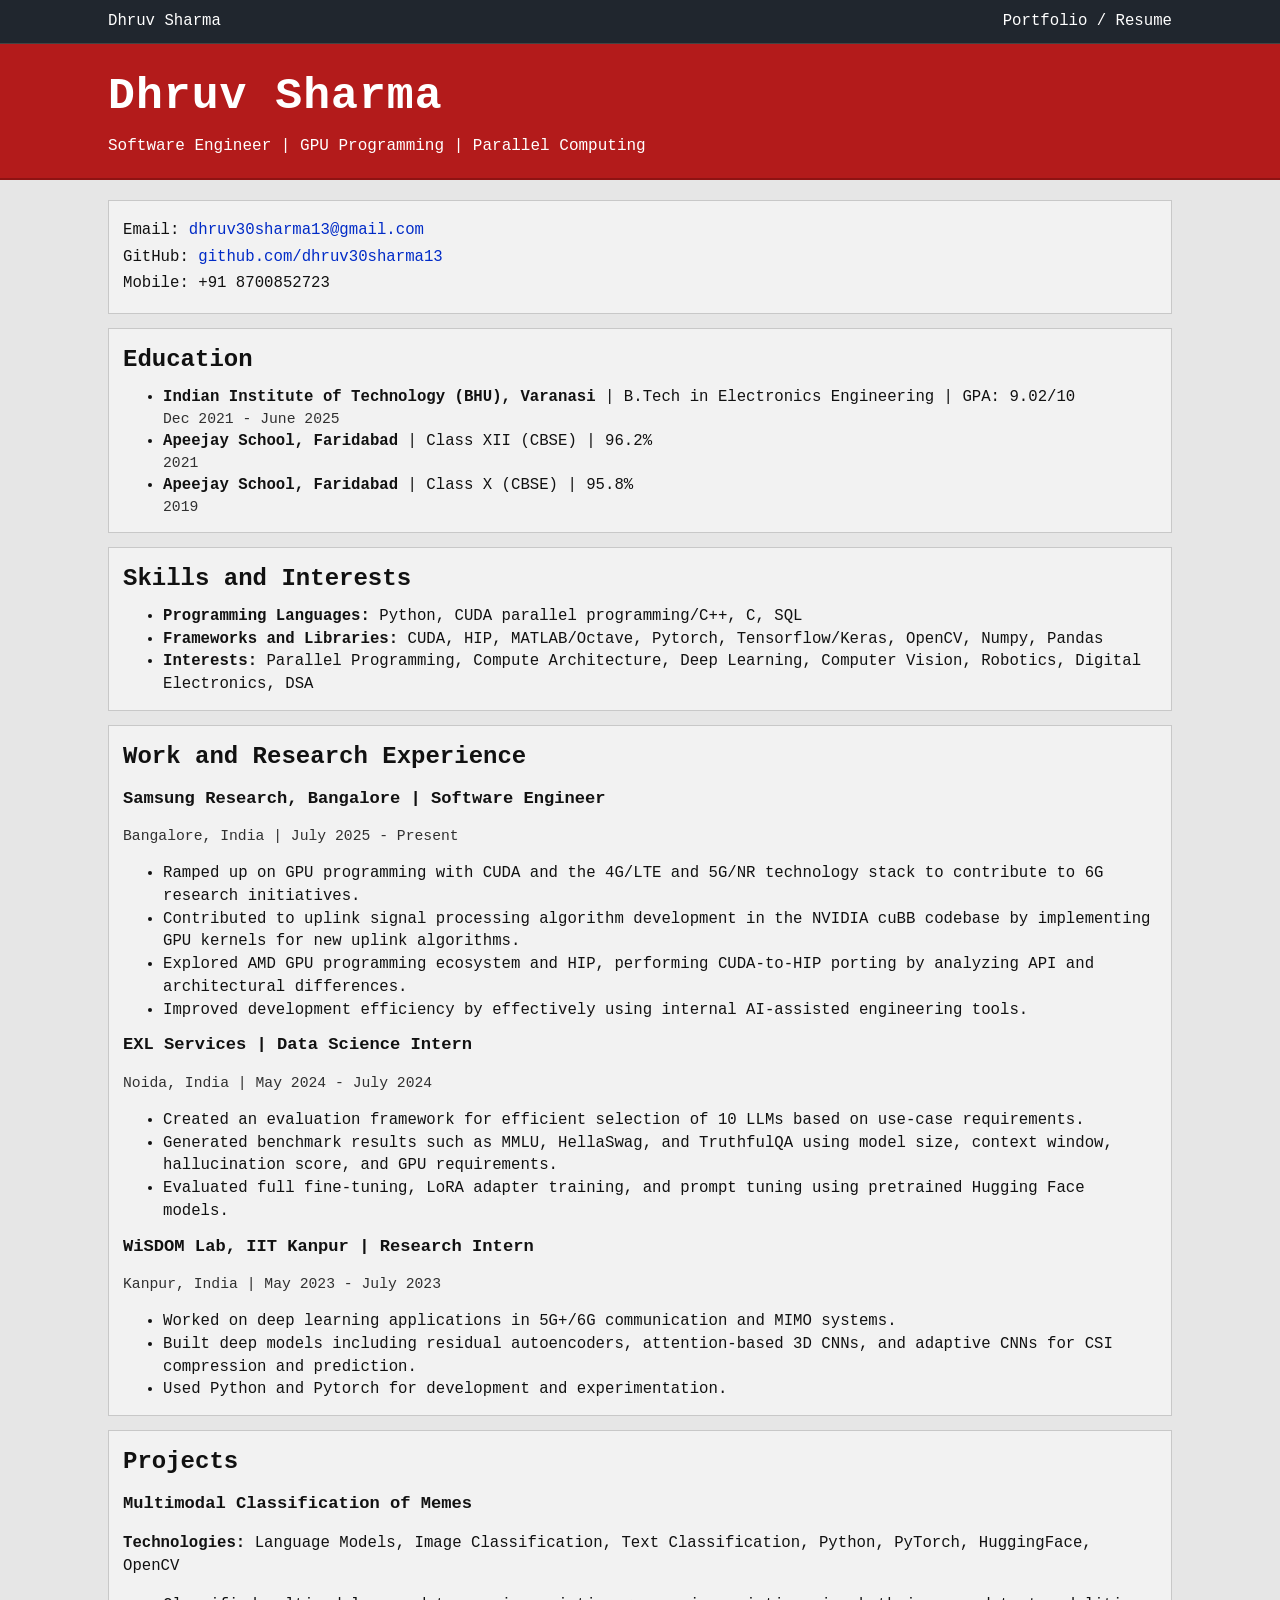
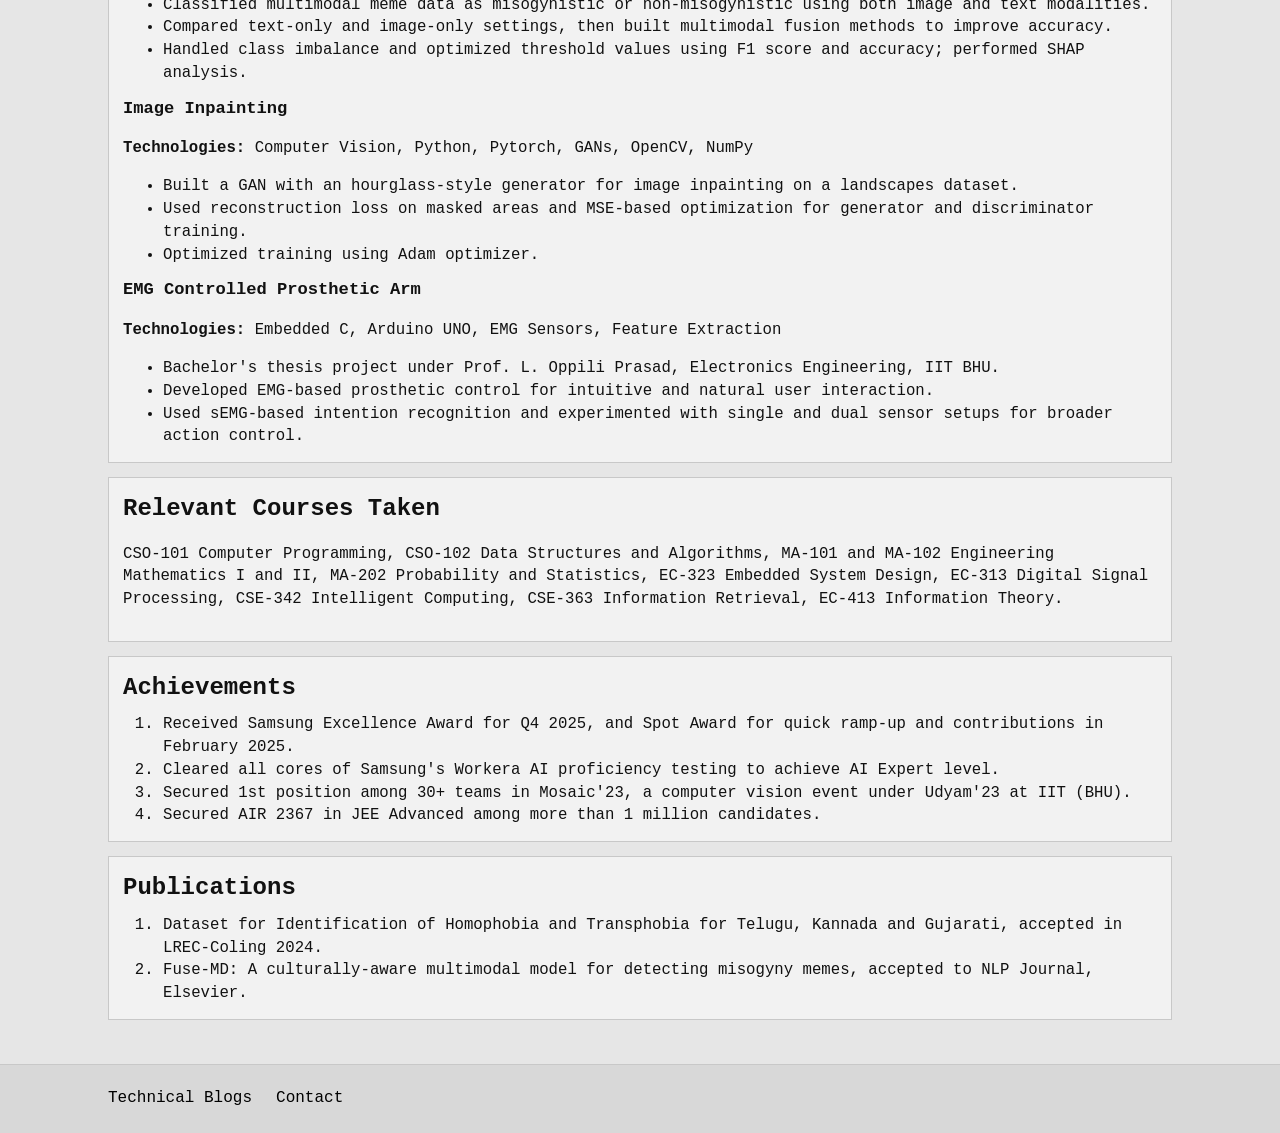
==== index.html @ d3b05faf "first draft of the site to be improved upon" ====
<!DOCTYPE html>
<html lang="en">
<head>
  <meta charset="UTF-8">
  <meta name="viewport" content="width=device-width, initial-scale=1.0">
  <title>Dhruv Sharma | Portfolio</title>
  <link rel="stylesheet" href="styles.css">
</head>
<body>
  <header class="top-strip">
    <div class="container strip-content">
      <p>Dhruv Sharma</p>
      <p>Portfolio / Resume</p>
    </div>
  </header>

  <section class="masthead">
    <div class="container">
      <h1>Dhruv Sharma</h1>
      <p class="tagline">Software Engineer | GPU Programming | Parallel Computing</p>
    </div>
  </section>

  <main class="page-content">
    <div class="container">
      <section class="resume-intro">
        <p>Email: <a href="mailto:dhruv30sharma13@gmail.com">dhruv30sharma13@gmail.com</a></p>
        <p>GitHub: <a href="https://github.com/dhruv30sharma13" target="_blank" rel="noopener noreferrer">github.com/dhruv30sharma13</a></p>
        <p>Mobile: +91 8700852723</p>
      </section>

      <section class="resume-section">
        <h2>Education</h2>
        <ul>
          <li>
            <strong>Indian Institute of Technology (BHU), Varanasi</strong> | B.Tech in Electronics Engineering | GPA: 9.02/10
            <span class="meta">Dec 2021 - June 2025</span>
          </li>
          <li>
            <strong>Apeejay School, Faridabad</strong> | Class XII (CBSE) | 96.2%
            <span class="meta">2021</span>
          </li>
          <li>
            <strong>Apeejay School, Faridabad</strong> | Class X (CBSE) | 95.8%
            <span class="meta">2019</span>
          </li>
        </ul>
      </section>

      <section class="resume-section">
        <h2>Skills and Interests</h2>
        <ul>
          <li><strong>Programming Languages:</strong> Python, CUDA parallel programming/C++, C, SQL</li>
          <li><strong>Frameworks and Libraries:</strong> CUDA, HIP, MATLAB/Octave, Pytorch, Tensorflow/Keras, OpenCV, Numpy, Pandas</li>
          <li><strong>Interests:</strong> Parallel Programming, Compute Architecture, Deep Learning, Computer Vision, Robotics, Digital Electronics, DSA</li>
        </ul>
      </section>

      <section class="resume-section">
        <h2>Work and Research Experience</h2>
        <article>
          <h3>Samsung Research, Bangalore | Software Engineer</h3>
          <p class="meta">Bangalore, India | July 2025 - Present</p>
          <ul>
            <li>Ramped up on GPU programming with CUDA and the 4G/LTE and 5G/NR technology stack to contribute to 6G research initiatives.</li>
            <li>Contributed to uplink signal processing algorithm development in the NVIDIA cuBB codebase by implementing GPU kernels for new uplink algorithms.</li>
            <li>Explored AMD GPU programming ecosystem and HIP, performing CUDA-to-HIP porting by analyzing API and architectural differences.</li>
            <li>Improved development efficiency by effectively using internal AI-assisted engineering tools.</li>
          </ul>
        </article>

        <article>
          <h3>EXL Services | Data Science Intern</h3>
          <p class="meta">Noida, India | May 2024 - July 2024</p>
          <ul>
            <li>Created an evaluation framework for efficient selection of 10 LLMs based on use-case requirements.</li>
            <li>Generated benchmark results such as MMLU, HellaSwag, and TruthfulQA using model size, context window, hallucination score, and GPU requirements.</li>
            <li>Evaluated full fine-tuning, LoRA adapter training, and prompt tuning using pretrained Hugging Face models.</li>
          </ul>
        </article>

        <article>
          <h3>WiSDOM Lab, IIT Kanpur | Research Intern</h3>
          <p class="meta">Kanpur, India | May 2023 - July 2023</p>
          <ul>
            <li>Worked on deep learning applications in 5G+/6G communication and MIMO systems.</li>
            <li>Built deep models including residual autoencoders, attention-based 3D CNNs, and adaptive CNNs for CSI compression and prediction.</li>
            <li>Used Python and Pytorch for development and experimentation.</li>
          </ul>
        </article>
      </section>

      <section class="resume-section">
        <h2>Projects</h2>
        <article>
          <h3>Multimodal Classification of Memes</h3>
          <p><strong>Technologies:</strong> Language Models, Image Classification, Text Classification, Python, PyTorch, HuggingFace, OpenCV</p>
          <ul>
            <li>Classified multimodal meme data as misogynistic or non-misogynistic using both image and text modalities.</li>
            <li>Compared text-only and image-only settings, then built multimodal fusion methods to improve accuracy.</li>
            <li>Handled class imbalance and optimized threshold values using F1 score and accuracy; performed SHAP analysis.</li>
          </ul>
        </article>

        <article>
          <h3>Image Inpainting</h3>
          <p><strong>Technologies:</strong> Computer Vision, Python, Pytorch, GANs, OpenCV, NumPy</p>
          <ul>
            <li>Built a GAN with an hourglass-style generator for image inpainting on a landscapes dataset.</li>
            <li>Used reconstruction loss on masked areas and MSE-based optimization for generator and discriminator training.</li>
            <li>Optimized training using Adam optimizer.</li>
          </ul>
        </article>

        <article>
          <h3>EMG Controlled Prosthetic Arm</h3>
          <p><strong>Technologies:</strong> Embedded C, Arduino UNO, EMG Sensors, Feature Extraction</p>
          <ul>
            <li>Bachelor's thesis project under Prof. L. Oppili Prasad, Electronics Engineering, IIT BHU.</li>
            <li>Developed EMG-based prosthetic control for intuitive and natural user interaction.</li>
            <li>Used sEMG-based intention recognition and experimented with single and dual sensor setups for broader action control.</li>
          </ul>
        </article>
      </section>

      <section class="resume-section">
        <h2>Relevant Courses Taken</h2>
        <p>CSO-101 Computer Programming, CSO-102 Data Structures and Algorithms, MA-101 and MA-102 Engineering Mathematics I and II, MA-202 Probability and Statistics, EC-323 Embedded System Design, EC-313 Digital Signal Processing, CSE-342 Intelligent Computing, CSE-363 Information Retrieval, EC-413 Information Theory.</p>
      </section>

      <section class="resume-section">
        <h2>Achievements</h2>
        <ol>
          <li>Received Samsung Excellence Award for Q4 2025, and Spot Award for quick ramp-up and contributions in February 2025.</li>
          <li>Cleared all cores of Samsung's Workera AI proficiency testing to achieve AI Expert level.</li>
          <li>Secured 1st position among 30+ teams in Mosaic'23, a computer vision event under Udyam'23 at IIT (BHU).</li>
          <li>Secured AIR 2367 in JEE Advanced among more than 1 million candidates.</li>
        </ol>
      </section>

      <section class="resume-section">
        <h2>Publications</h2>
        <ol>
          <li>Dataset for Identification of Homophobia and Transphobia for Telugu, Kannada and Gujarati, accepted in LREC-Coling 2024.</li>
          <li>Fuse-MD: A culturally-aware multimodal model for detecting misogyny memes, accepted to NLP Journal, Elsevier.</li>
        </ol>
      </section>
    </div>
  </main>

  <footer class="footer-links">
    <div class="container">
      <a href="technical-blogs.html">Technical Blogs</a>
      <a href="contact.html">Contact</a>
    </div>
  </footer>
</body>
</html>
---- styles.css ----
:root {
  --bg: #e6e6e6;
  --paper: #f2f2f2;
  --top: #20262e;
  --header: #b31b1b;
  --text: #111111;
  --link: #002bc7;
  --border: #c8c8c8;
}

* {
  box-sizing: border-box;
}

html,
body {
  margin: 0;
  padding: 0;
}

body {
  background: var(--bg);
  color: var(--text);
  font-family: "Courier New", Courier, "Lucida Console", monospace;
  line-height: 1.45;
}

.container {
  max-width: 1100px;
  margin: 0 auto;
  padding: 0 18px;
}

.top-strip {
  background: var(--top);
  color: #ffffff;
  border-bottom: 1px solid #444;
  font-size: 0.95rem;
}

.strip-content {
  display: flex;
  justify-content: space-between;
  gap: 12px;
  padding-top: 10px;
  padding-bottom: 10px;
}

.strip-content p {
  margin: 0;
}

.masthead {
  background: var(--header);
  color: #ffffff;
  border-bottom: 2px solid #8e1313;
}

.masthead h1 {
  margin: 0;
  padding-top: 20px;
  font-size: clamp(1.9rem, 4vw, 2.8rem);
  letter-spacing: 1px;
}

.masthead .tagline {
  margin: 6px 0 0;
  padding-bottom: 20px;
  font-size: 1rem;
}

.page-content {
  padding: 20px 0 28px;
}

.resume-intro,
.resume-section {
  background: var(--paper);
  border: 1px solid var(--border);
  padding: 14px;
}

.resume-section {
  margin-top: 14px;
}

.resume-intro p {
  margin: 4px 0;
}

h2 {
  margin: 0 0 8px;
  font-size: 1.5rem;
}

h3 {
  margin: 12px 0 4px;
  font-size: 1.07rem;
}

p,
li {
  font-size: 0.98rem;
}

ul,
ol {
  margin-top: 6px;
  margin-bottom: 0;
}

.meta {
  display: block;
  color: #303030;
  font-size: 0.92rem;
}

a {
  color: var(--link);
  text-decoration: none;
}

a:hover,
a:focus-visible {
  text-decoration: underline;
}

.footer-links {
  margin-top: 16px;
  background: #d8d8d8;
  border-top: 1px solid var(--border);
}

.footer-links .container {
  display: flex;
  gap: 24px;
  align-items: center;
  min-height: 68px;
}

.footer-links a {
  color: #000000;
}

@media (max-width: 720px) {
  .strip-content {
    flex-direction: column;
    align-items: flex-start;
  }

  .footer-links .container {
    min-height: 56px;
    flex-wrap: wrap;
    padding-top: 10px;
    padding-bottom: 10px;
    gap: 12px 18px;
  }
}
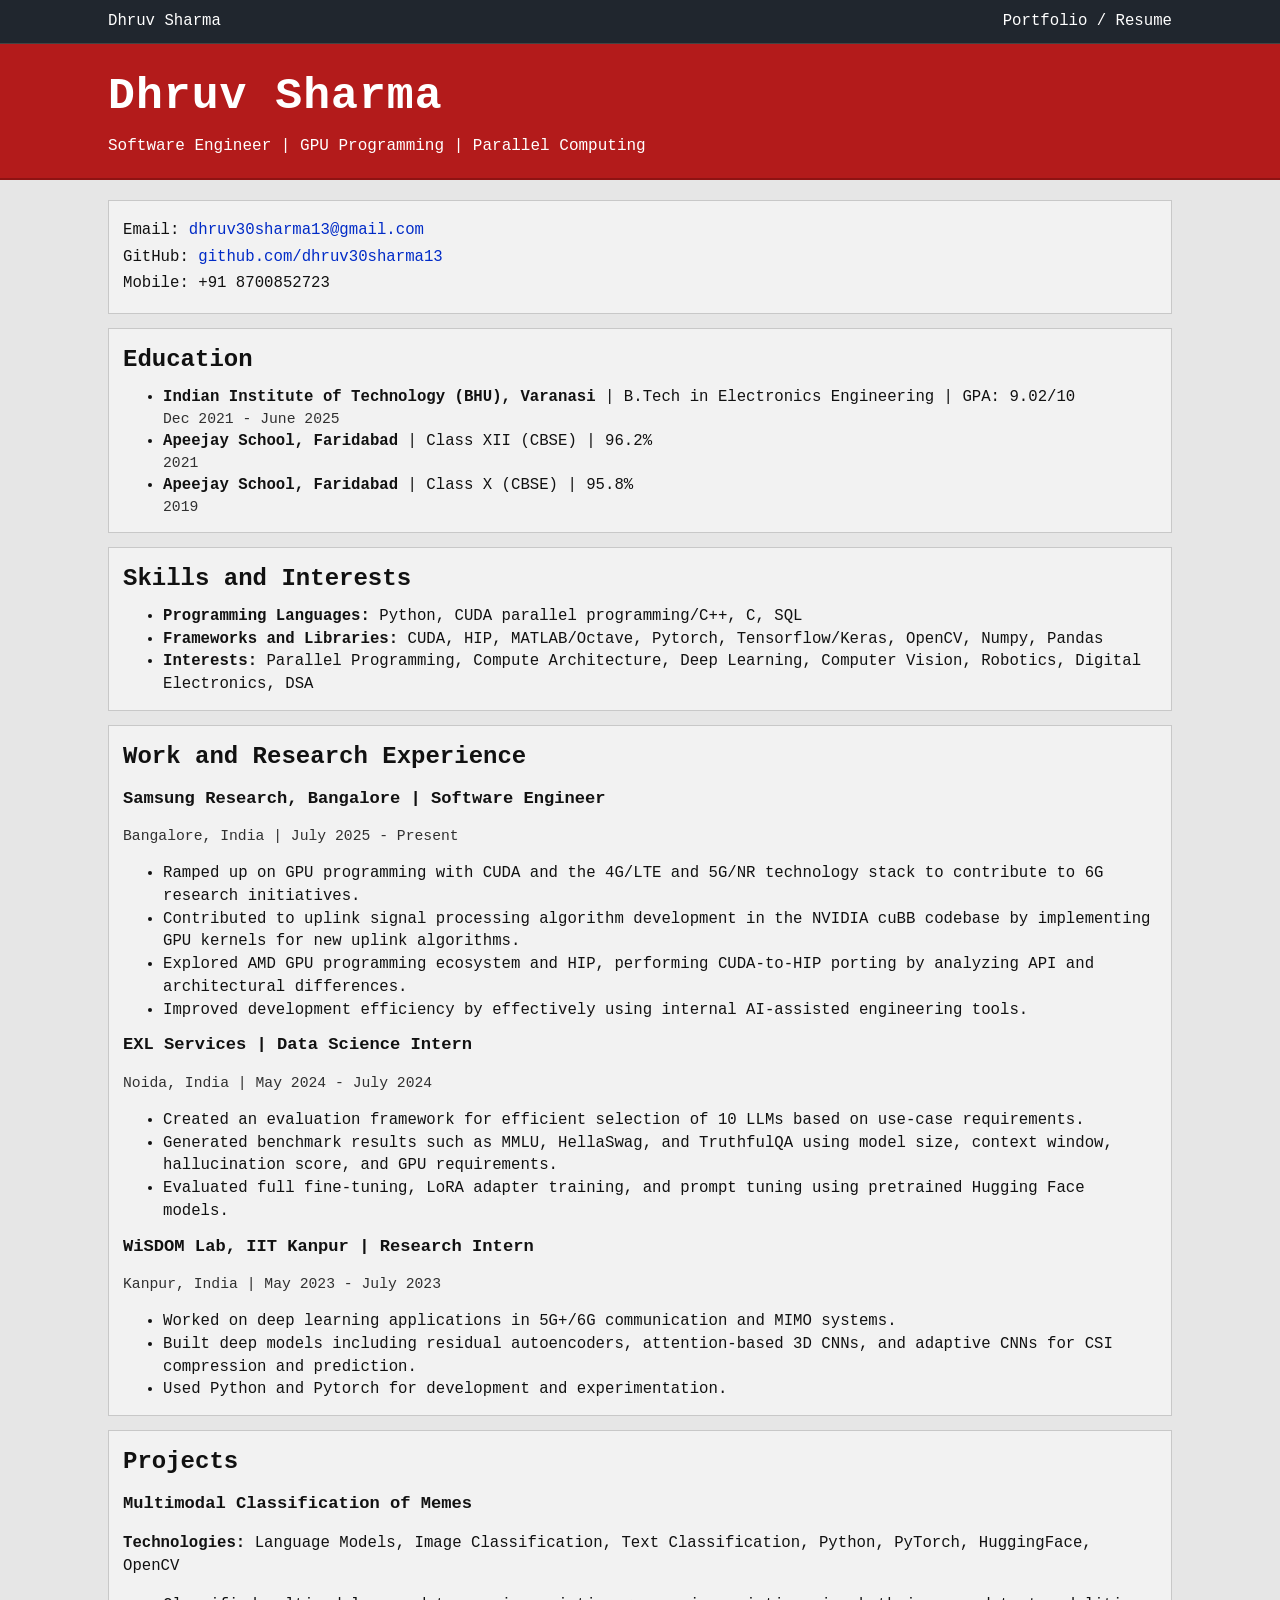
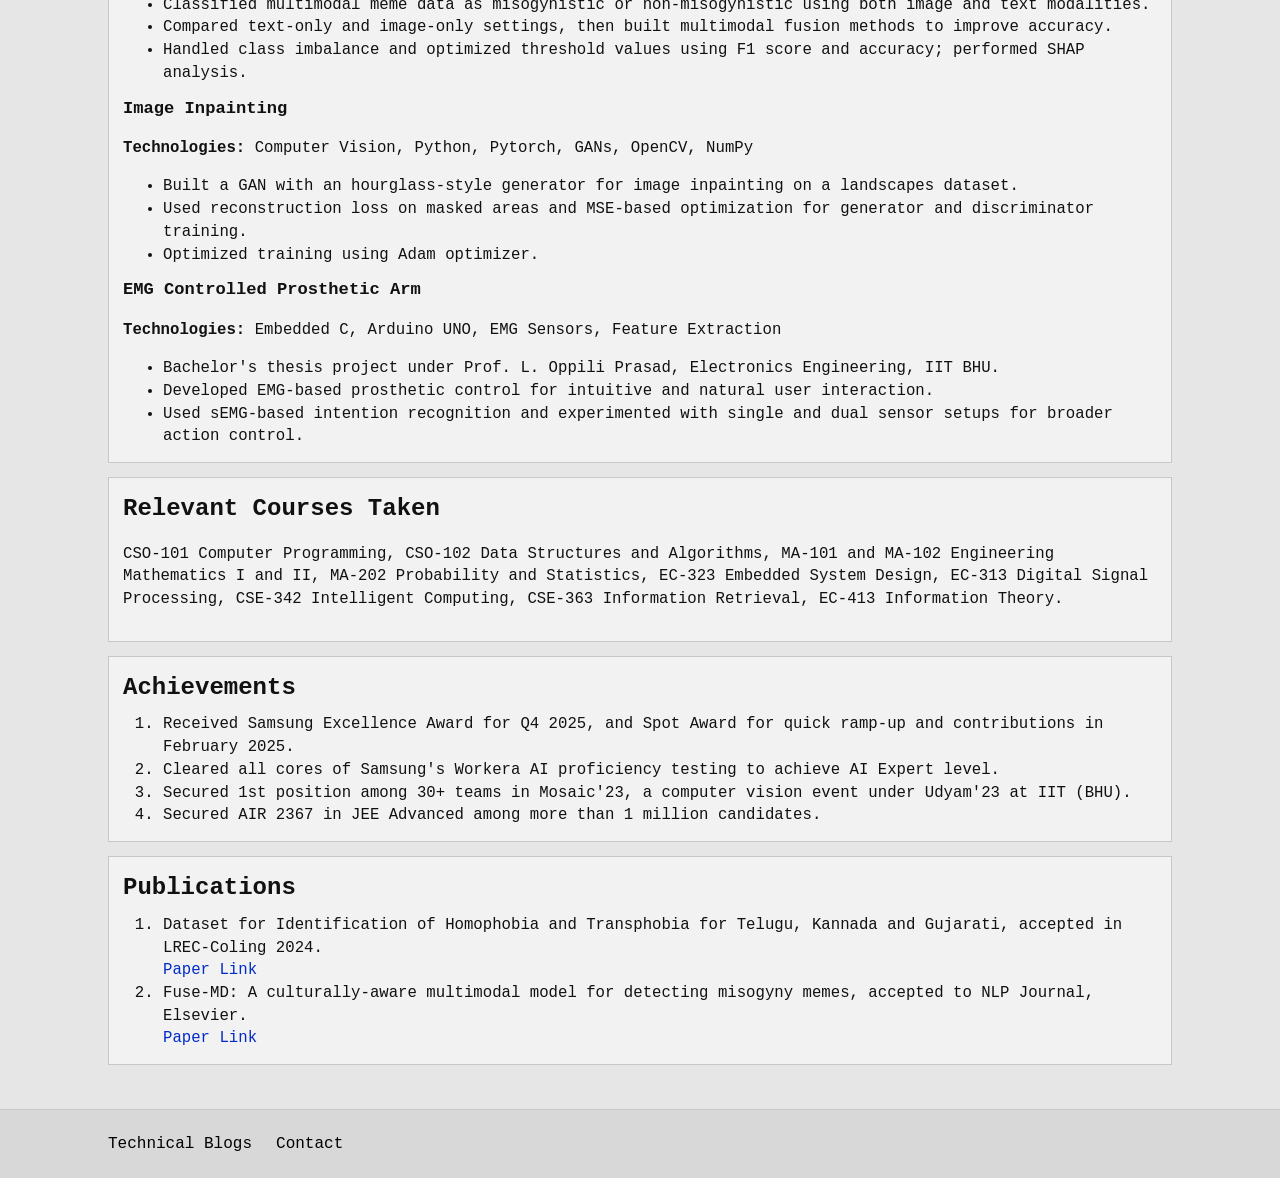
==== commit 9a21e88a: "added paper links" ====
--- a/index.html
+++ b/index.html
@@ -141,8 +141,16 @@
       <section class="resume-section">
         <h2>Publications</h2>
         <ol>
-          <li>Dataset for Identification of Homophobia and Transphobia for Telugu, Kannada and Gujarati, accepted in LREC-Coling 2024.</li>
-          <li>Fuse-MD: A culturally-aware multimodal model for detecting misogyny memes, accepted to NLP Journal, Elsevier.</li>
+          <li>
+            Dataset for Identification of Homophobia and Transphobia for Telugu, Kannada and Gujarati, accepted in LREC-Coling 2024.
+            <br>
+            <a href="https://aclanthology.org/2024.lrec-main.393.pdf" target="_blank" rel="noopener noreferrer">Paper Link</a>
+          </li>
+          <li>
+            Fuse-MD: A culturally-aware multimodal model for detecting misogyny memes, accepted to NLP Journal, Elsevier.
+            <br>
+            <a href="https://doi.org/10.1016/j.nlp.2026.100197" target="_blank" rel="noopener noreferrer">Paper Link</a>
+          </li>
         </ol>
       </section>
     </div>
